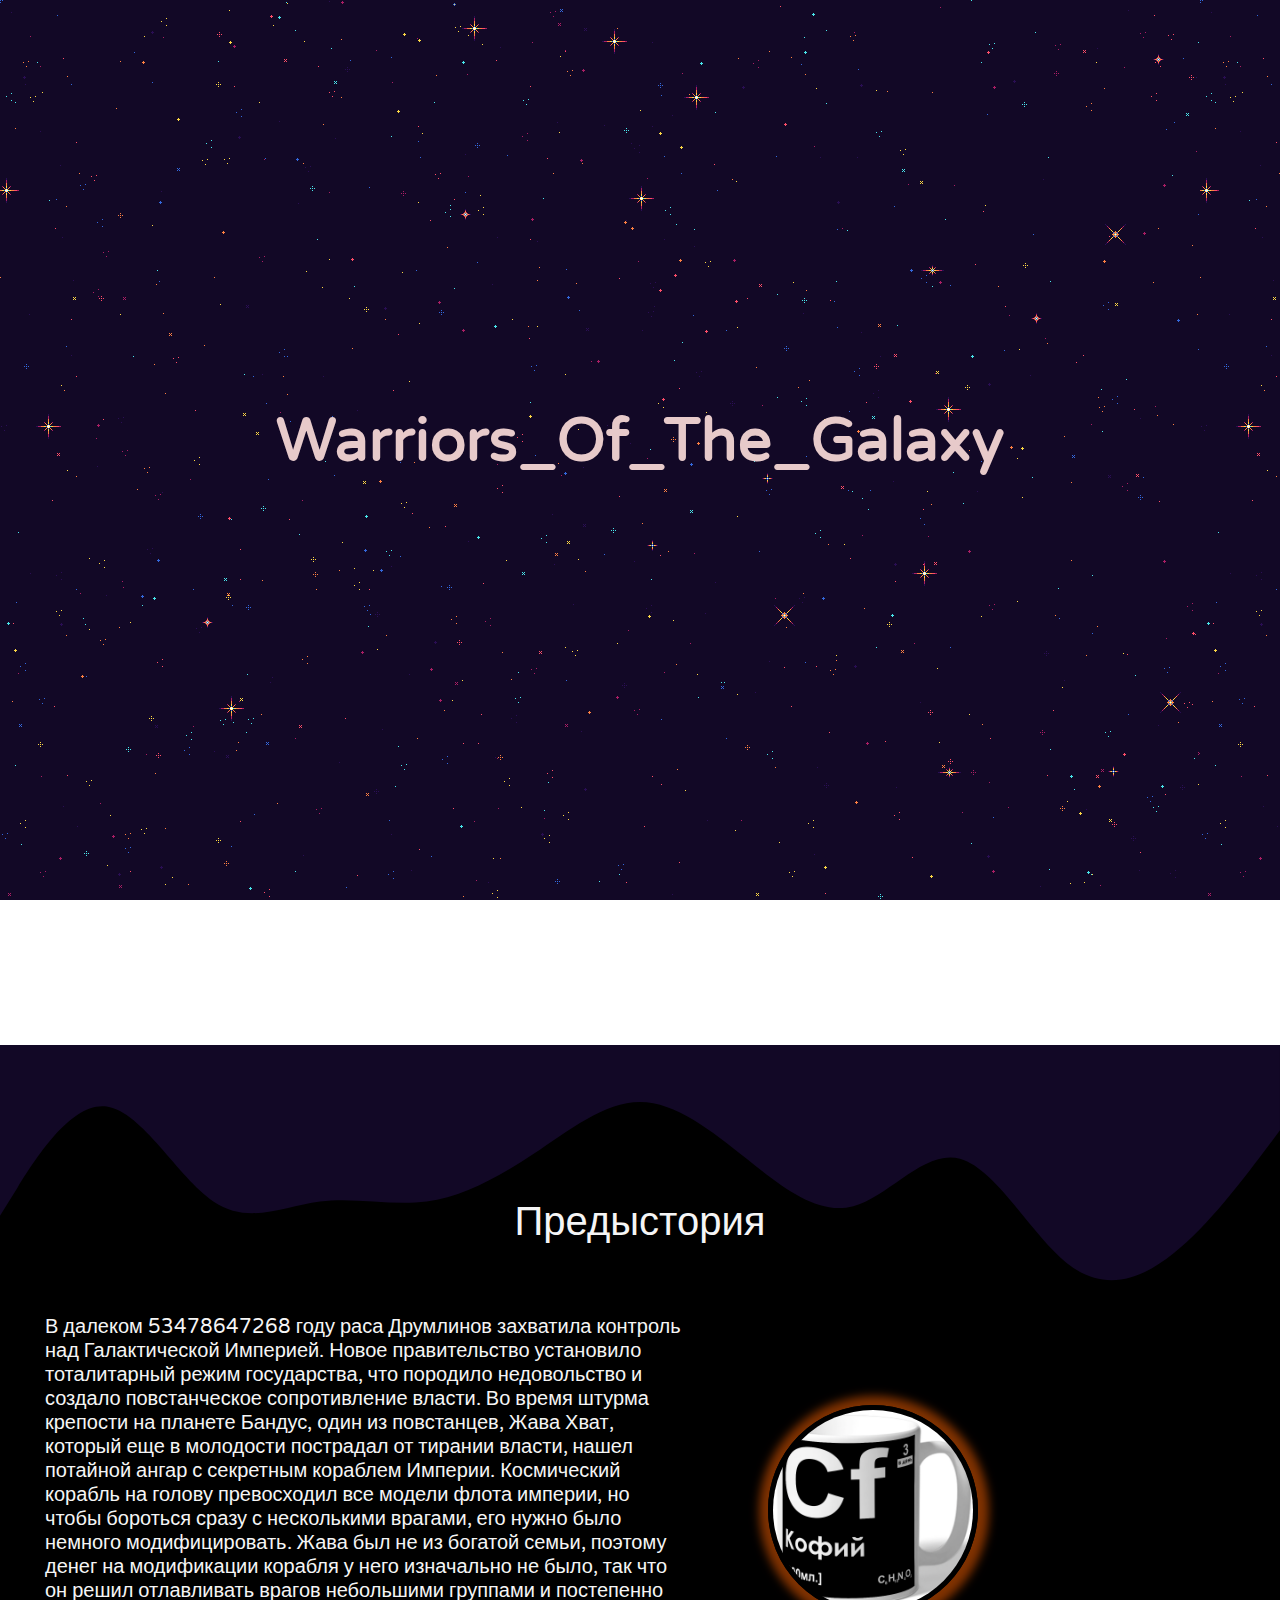
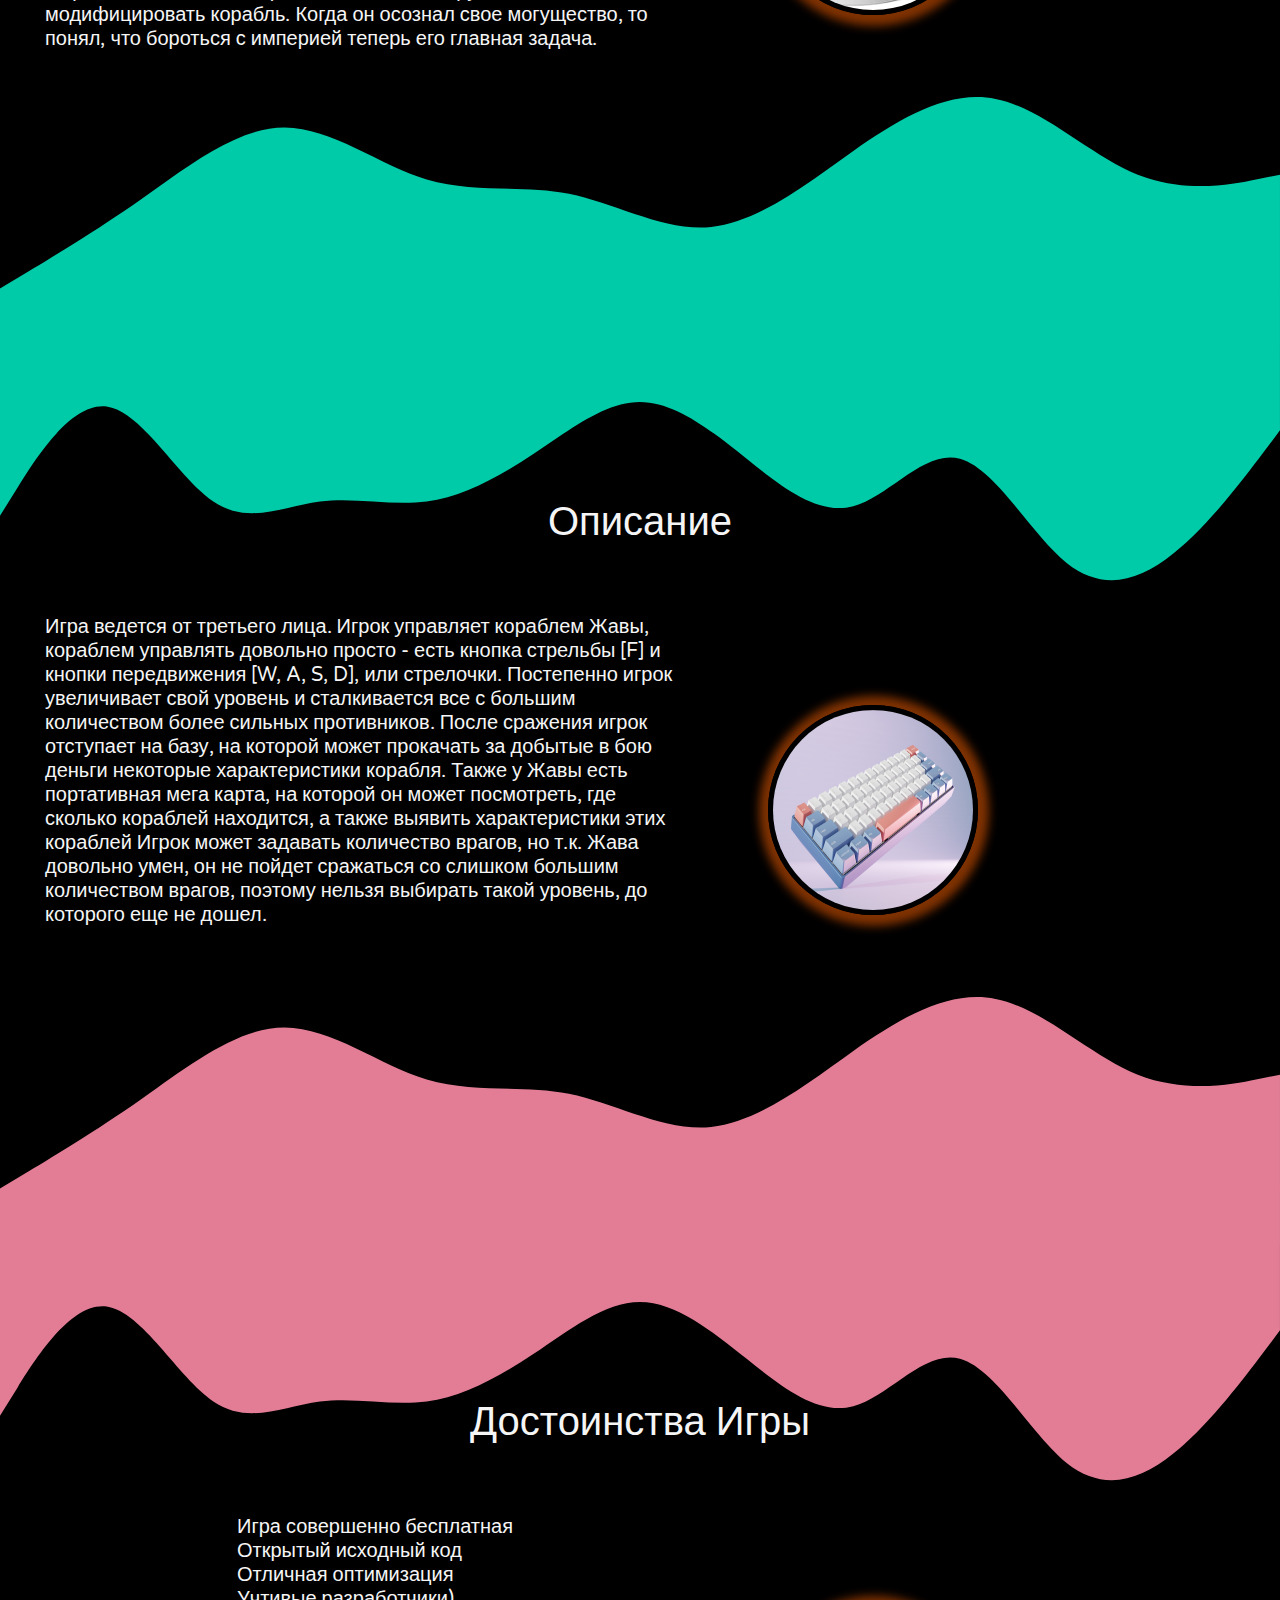
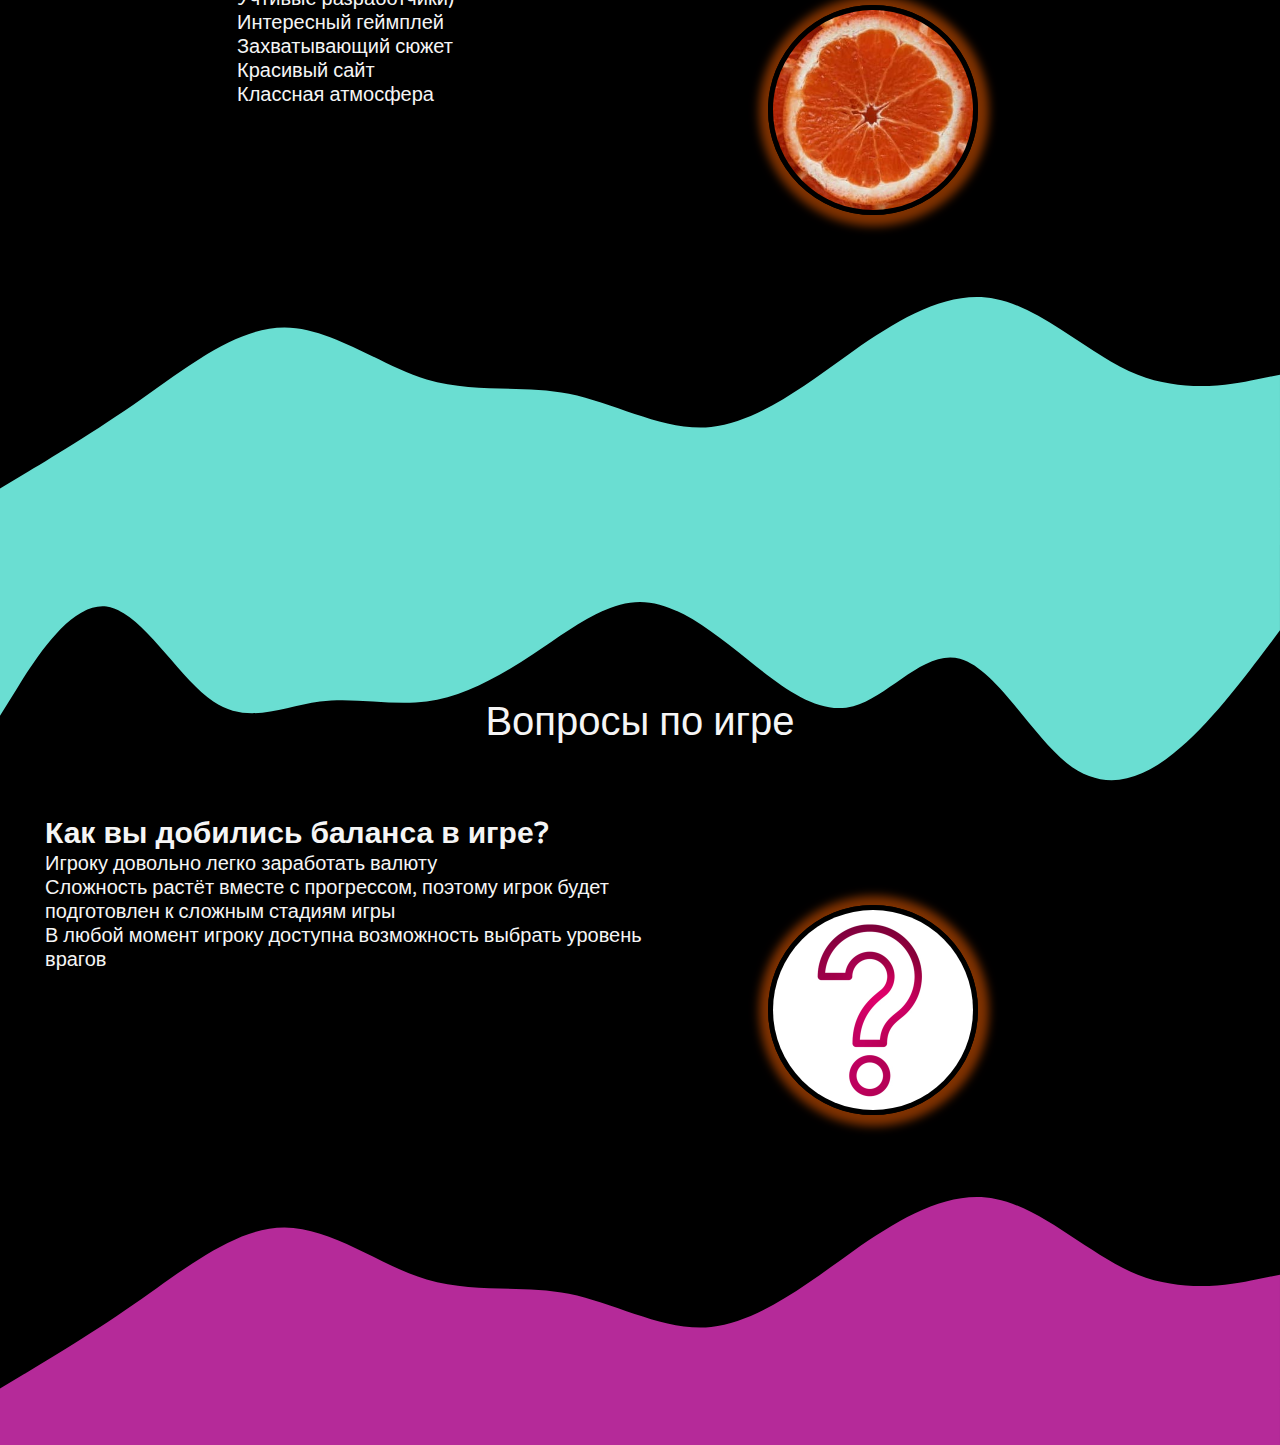
==== index.html @ a9d38b5b "Add files via upload" ====
<!DOCTYPE html>
<html lang="en">
<head>
    <meta charset="UTF-8">
    <link rel="stylesheet" href="./styles.css">
    <meta http-equiv="X-UA-Compatible" content="IE=edge">
    <meta name="viewport" content="width=device-width, initial-scale=1.0">
    <link rel="preconnect" href="https://fonts.googleapis.com">
<link rel="preconnect" href="https://fonts.gstatic.com" crossorigin>
<link href="https://fonts.googleapis.com/css2?family=Varela+Round&display=swap" rel="stylesheet">
    <title>Warriors_Of_The_Galaxy</title>
</head>
<body>
    <header class="header">
        Warriors_Of_The_Galaxy
    </header>
    <section>
        <svg xmlns="http://www.w3.org/2000/svg" viewBox="0 0 1440 320">
            <path fill="rgba(18,8,38,255)" fill-opacity="1" d="M0,192L20,160C40,128,80,64,120,69.3C160,75,200,149,240,176C280,203,320,181,360,176C400,171,440,181,480,176C520,171,560,149,600,122.7C640,96,680,64,720,64C760,64,800,96,840,128C880,160,920,192,960,181.3C1000,171,1040,117,1080,128C1120,139,1160,213,1200,245.3C1240,277,1280,267,1320,234.7C1360,203,1400,149,1420,122.7L1440,96L1440,0L1420,0C1400,0,1360,0,1320,0C1280,0,1240,0,1200,0C1160,0,1120,0,1080,0C1040,0,1000,0,960,0C920,0,880,0,840,0C800,0,760,0,720,0C680,0,640,0,600,0C560,0,520,0,480,0C440,0,400,0,360,0C320,0,280,0,240,0C200,0,160,0,120,0C80,0,40,0,20,0L0,0Z"></path>
          </svg>
        <div class='section-title'>Предыстория</div>
        <div class='section-text'>
        В далеком 53478647268 году раса Друмлинов захватила контроль над Галактической Империей.
Новое правительство установило тоталитарный режим государства, что породило недовольство и создало повстанческое сопротивление власти.
Во время штурма крепости на планете Бандус, один из повстанцев, Жава Хват, который еще в молодости пострадал от тирании власти, нашел потайной ангар с секретным кораблем Империи.
Космический корабль на голову превосходил все модели флота империи, но чтобы бороться сразу с несколькими врагами, его нужно было немного модифицировать.
Жава был не из богатой семьи, поэтому денег на модификации корабля у него изначально не было, так что он решил отлавливать врагов небольшими группами и постепенно модифицировать корабль.
Когда он осознал свое могущество, то понял, что бороться с империей теперь его главная задача.
</div>
        <img src="kofiy.jpg" class='section-avatar'>
        <svg class='bottom-svg' xmlns="http://www.w3.org/2000/svg" viewBox="0 0 1440 320">
            <path fill="#00cba9" fill-opacity="1" d="M0,256L26.7,240C53.3,224,107,192,160,154.7C213.3,117,267,75,320,74.7C373.3,75,427,117,480,133.3C533.3,149,587,139,640,149.3C693.3,160,747,192,800,186.7C853.3,181,907,139,960,101.3C1013.3,64,1067,32,1120,42.7C1173.3,53,1227,107,1280,128C1333.3,149,1387,139,1413,133.3L1440,128L1440,320L1413.3,320C1386.7,320,1333,320,1280,320C1226.7,320,1173,320,1120,320C1066.7,320,1013,320,960,320C906.7,320,853,320,800,320C746.7,320,693,320,640,320C586.7,320,533,320,480,320C426.7,320,373,320,320,320C266.7,320,213,320,160,320C106.7,320,53,320,27,320L0,320Z"></path>
        </svg>
    </section>
    <section>
        <svg xmlns="http://www.w3.org/2000/svg" viewBox="0 0 1440 320">
            <path fill="#00cba9" fill-opacity="1" d="M0,192L20,160C40,128,80,64,120,69.3C160,75,200,149,240,176C280,203,320,181,360,176C400,171,440,181,480,176C520,171,560,149,600,122.7C640,96,680,64,720,64C760,64,800,96,840,128C880,160,920,192,960,181.3C1000,171,1040,117,1080,128C1120,139,1160,213,1200,245.3C1240,277,1280,267,1320,234.7C1360,203,1400,149,1420,122.7L1440,96L1440,0L1420,0C1400,0,1360,0,1320,0C1280,0,1240,0,1200,0C1160,0,1120,0,1080,0C1040,0,1000,0,960,0C920,0,880,0,840,0C800,0,760,0,720,0C680,0,640,0,600,0C560,0,520,0,480,0C440,0,400,0,360,0C320,0,280,0,240,0C200,0,160,0,120,0C80,0,40,0,20,0L0,0Z"></path>
          </svg>
        <div class='section-title'>Описание</div>
        <div class='section-text'>
            Игра ведется от третьего лица. Игрок управляет кораблем Жавы, кораблем управлять довольно просто - есть кнопка стрельбы [F] и кнопки передвижения [W, A, S, D], или стрелочки. Постепенно игрок увеличивает свой уровень и сталкивается все с большим количеством более сильных противников.
            После сражения игрок отступает на базу, на которой может прокачать за добытые в бою деньги некоторые характеристики корабля.
            Также у Жавы есть портативная мега карта, на которой он может посмотреть, где сколько кораблей находится, а также выявить характеристики этих кораблей Игрок может задавать количество врагов, но т.к. Жава довольно умен, он не пойдет сражаться со слишком большим количеством врагов, поэтому нельзя выбирать такой уровень, до которого еще не дошел.
</div>
        <img src="keyboard.png" class='section-avatar'>
        <svg class='bottom-svg' xmlns="http://www.w3.org/2000/svg" viewBox="0 0 1440 320">
            <path fill="#e37d96" fill-opacity="1" d="M0,256L26.7,240C53.3,224,107,192,160,154.7C213.3,117,267,75,320,74.7C373.3,75,427,117,480,133.3C533.3,149,587,139,640,149.3C693.3,160,747,192,800,186.7C853.3,181,907,139,960,101.3C1013.3,64,1067,32,1120,42.7C1173.3,53,1227,107,1280,128C1333.3,149,1387,139,1413,133.3L1440,128L1440,320L1413.3,320C1386.7,320,1333,320,1280,320C1226.7,320,1173,320,1120,320C1066.7,320,1013,320,960,320C906.7,320,853,320,800,320C746.7,320,693,320,640,320C586.7,320,533,320,480,320C426.7,320,373,320,320,320C266.7,320,213,320,160,320C106.7,320,53,320,27,320L0,320Z"></path>
        </svg>
    </section>
    <section>
        <svg xmlns="http://www.w3.org/2000/svg" viewBox="0 0 1440 320">
            <path fill="#e37d96" fill-opacity="1" d="M0,192L20,160C40,128,80,64,120,69.3C160,75,200,149,240,176C280,203,320,181,360,176C400,171,440,181,480,176C520,171,560,149,600,122.7C640,96,680,64,720,64C760,64,800,96,840,128C880,160,920,192,960,181.3C1000,171,1040,117,1080,128C1120,139,1160,213,1200,245.3C1240,277,1280,267,1320,234.7C1360,203,1400,149,1420,122.7L1440,96L1440,0L1420,0C1400,0,1360,0,1320,0C1280,0,1240,0,1200,0C1160,0,1120,0,1080,0C1040,0,1000,0,960,0C920,0,880,0,840,0C800,0,760,0,720,0C680,0,640,0,600,0C560,0,520,0,480,0C440,0,400,0,360,0C320,0,280,0,240,0C200,0,160,0,120,0C80,0,40,0,20,0L0,0Z"></path>
          </svg>
        <div class='section-title'>Достоинства Игры</div>
        <div class='section-text list'>
        <ul>
            <li>Игра совершенно бесплатная</li>
            <li>Открытый исходный код</li>
            <li>Отличная оптимизация</li>
            <li>Учтивые разработчики)</li>
            <li>Интересный геймплей</li>
            <li>Захватывающий сюжет</li>
            <li>Красивый сайт</li>
            <li>Классная атмосфера<li>
        </ul>
        </div>
        <img src="ideal.jpg" class='section-avatar'>
        <svg class='bottom-svg' xmlns="http://www.w3.org/2000/svg" viewBox="0 0 1440 320">
            <path fill="#6aded2" fill-opacity="1" d="M0,256L26.7,240C53.3,224,107,192,160,154.7C213.3,117,267,75,320,74.7C373.3,75,427,117,480,133.3C533.3,149,587,139,640,149.3C693.3,160,747,192,800,186.7C853.3,181,907,139,960,101.3C1013.3,64,1067,32,1120,42.7C1173.3,53,1227,107,1280,128C1333.3,149,1387,139,1413,133.3L1440,128L1440,320L1413.3,320C1386.7,320,1333,320,1280,320C1226.7,320,1173,320,1120,320C1066.7,320,1013,320,960,320C906.7,320,853,320,800,320C746.7,320,693,320,640,320C586.7,320,533,320,480,320C426.7,320,373,320,320,320C266.7,320,213,320,160,320C106.7,320,53,320,27,320L0,320Z"></path>
        </svg>
    </section>
    <section>
        <svg xmlns="http://www.w3.org/2000/svg" viewBox="0 0 1440 320">
            <path fill="#6aded2" fill-opacity="1" d="M0,192L20,160C40,128,80,64,120,69.3C160,75,200,149,240,176C280,203,320,181,360,176C400,171,440,181,480,176C520,171,560,149,600,122.7C640,96,680,64,720,64C760,64,800,96,840,128C880,160,920,192,960,181.3C1000,171,1040,117,1080,128C1120,139,1160,213,1200,245.3C1240,277,1280,267,1320,234.7C1360,203,1400,149,1420,122.7L1440,96L1440,0L1420,0C1400,0,1360,0,1320,0C1280,0,1240,0,1200,0C1160,0,1120,0,1080,0C1040,0,1000,0,960,0C920,0,880,0,840,0C800,0,760,0,720,0C680,0,640,0,600,0C560,0,520,0,480,0C440,0,400,0,360,0C320,0,280,0,240,0C200,0,160,0,120,0C80,0,40,0,20,0L0,0Z"></path>
          </svg>
        <div class='section-title'>Вопросы по игре</div>
        <div class='section-text'>
        <ul>
            <h2><li>Как вы добились баланса в игре?</li></h2>
            <li>Игроку довольно легко заработать валюту
            </li>
            <li>Сложность растёт вместе с прогрессом, поэтому игрок будет подготовлен к сложным стадиям игры
            </li>
            <li>В любой момент игроку доступна возможность выбрать уровень врагов
            </li>
        </ul>
        </div>
        <img src="question.jpg" class='section-avatar'>
        <svg class='bottom-svg' xmlns="http://www.w3.org/2000/svg" viewBox="0 0 1440 320">
            <path fill="#b52a99" fill-opacity="1" d="M0,256L26.7,240C53.3,224,107,192,160,154.7C213.3,117,267,75,320,74.7C373.3,75,427,117,480,133.3C533.3,149,587,139,640,149.3C693.3,160,747,192,800,186.7C853.3,181,907,139,960,101.3C1013.3,64,1067,32,1120,42.7C1173.3,53,1227,107,1280,128C1333.3,149,1387,139,1413,133.3L1440,128L1440,320L1413.3,320C1386.7,320,1333,320,1280,320C1226.7,320,1173,320,1120,320C1066.7,320,1013,320,960,320C906.7,320,853,320,800,320C746.7,320,693,320,640,320C586.7,320,533,320,480,320C426.7,320,373,320,320,320C266.7,320,213,320,160,320C106.7,320,53,320,27,320L0,320Z"></path>
        </svg>
    </section>
</body>
</html>
---- styles.css ----
* {
    font-family: 'Varela Round', sans-serif;
    margin: 0;
    padding: 0;
    overflow-x: hidden;
    scroll-behavior: smooth;
    color: whitesmoke;
    -webkit-user-select: none;
    -moz-user-select: none;
    -ms-user-select: none;
    user-select: none;
}

header {
    color: rgb(231, 202, 202);
    font-size: 60px;
    font-weight: bold;
    text-align: center;
    padding: 100px;
    padding-top: 45vh;
    height: 60vh;
    background-image: url('bg.png');
    background-attachment: fixed;
}

section {
    z-index: -1;
    position: relative;
    background-color: black;
    height: 100vh;
    overflow-y: hidden;
}

.section-avatar {
    width: 200px;
    height: 200px;
    border-radius: 50%;
    border: 5px solid black;
    margin-left: 60vw;
    box-shadow: 1px 1px 10px 10px rgba(255, 100, 0, 0.5);
    margin-top: 40vh;
}

.section-text {
    width: 50vw;
    font-size: 20px;
    position: absolute;
    padding-left: 5vh;
    padding-top: 30vh;
}
svg {
    position: absolute;
    animation: kaboom 5s ease infinite;
}

.section-title {
    position: absolute;
    font-size: 40px;
    width: 100%;
    text-align: center;
    padding-top: 17vh;
}

.bottom-svg{
    bottom: 0;
    width: 100%;
    left: 0;
    z-index: -1;
}

.list {
    margin-left: 15vw;
}

@keyframes kaboom {
    0% {
        transform: scale(1.1);
      }
    50% {
        transform: scale(1.2);
    }
    100% {
        transform: scale(1.1);
      }
  }
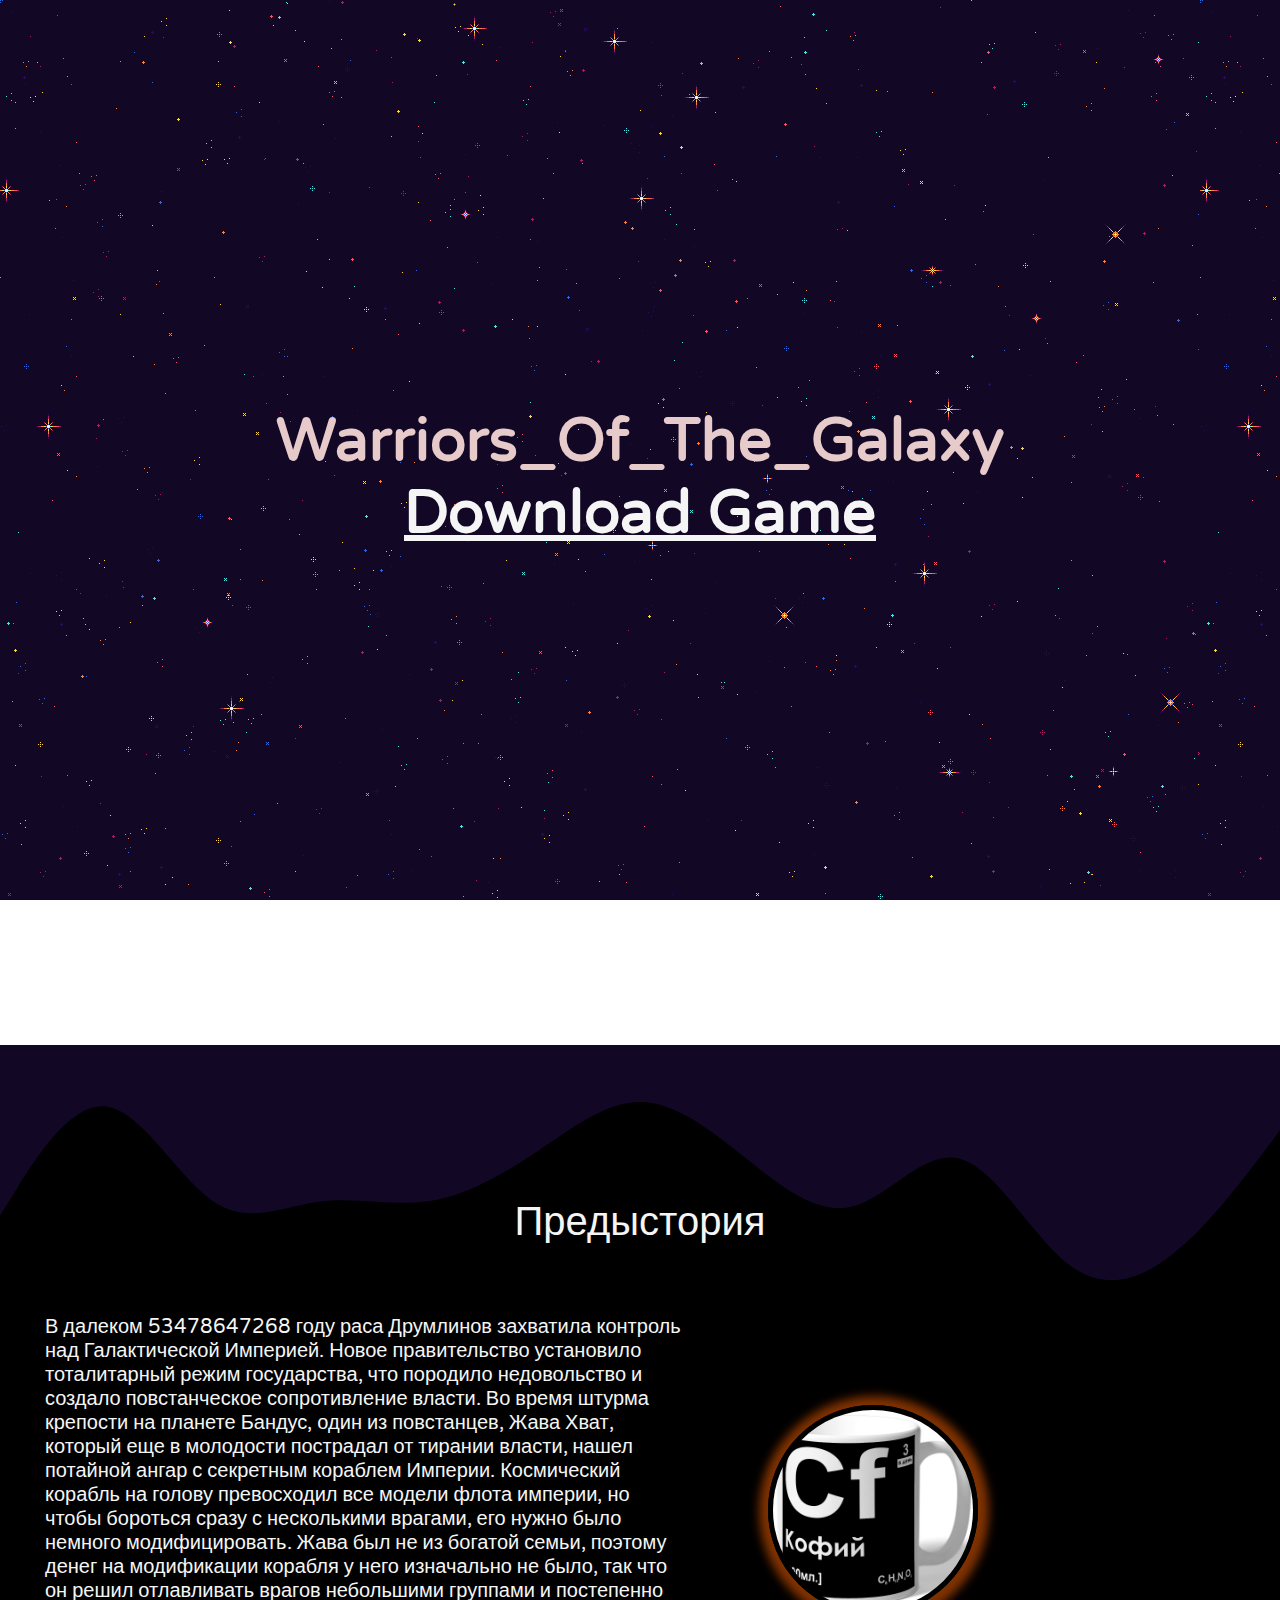
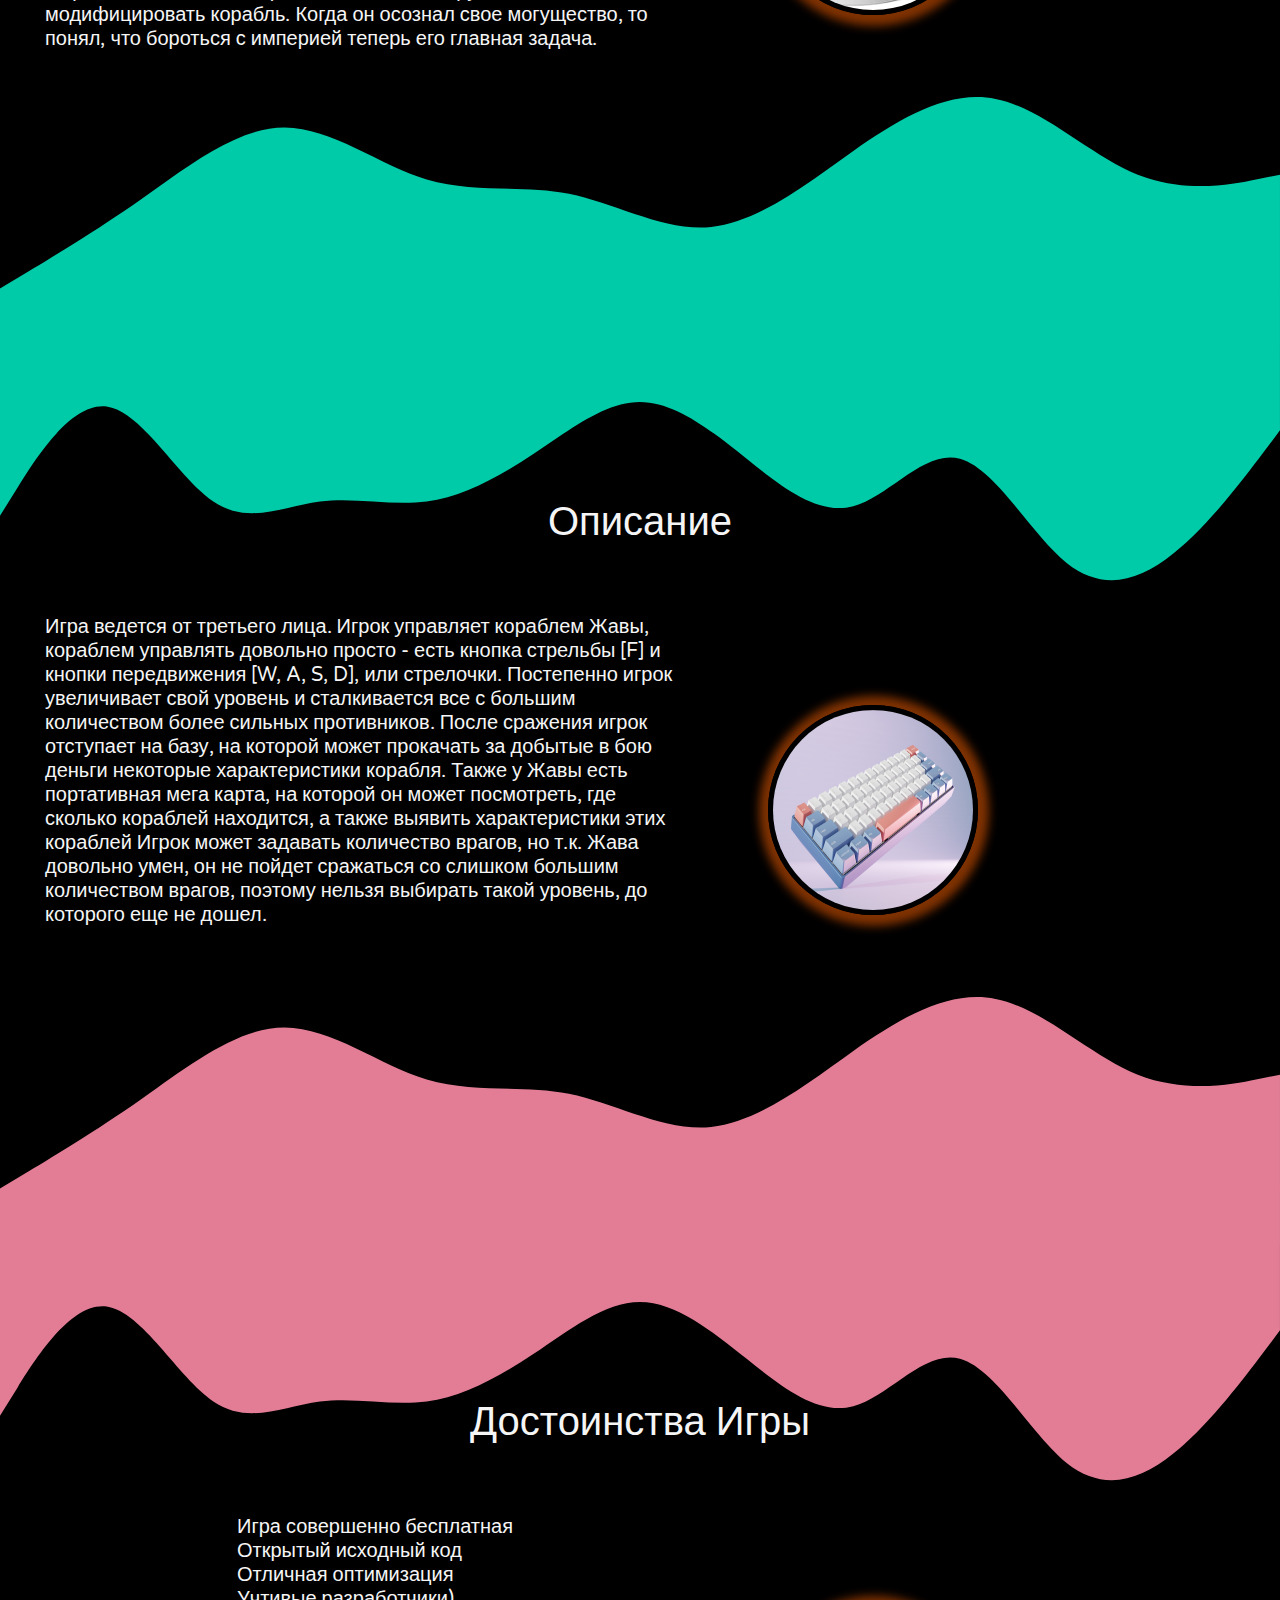
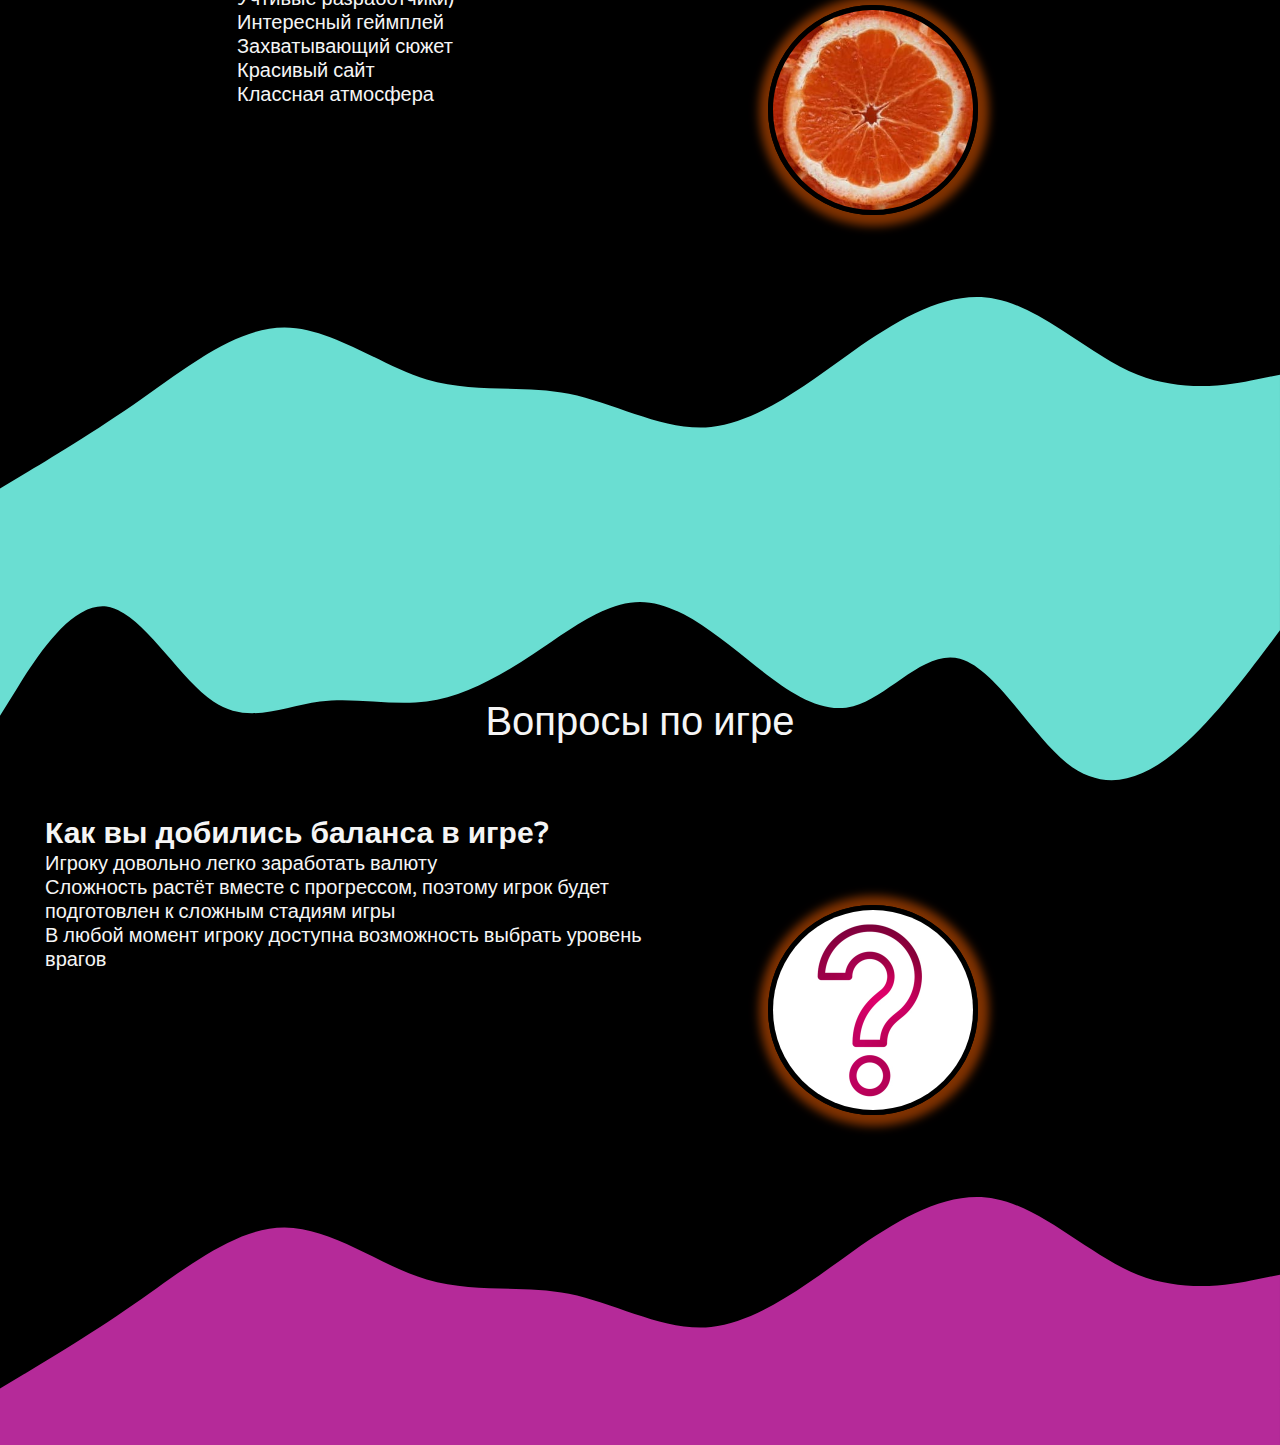
==== commit 550972e2: "Add files via upload" ====
--- a/index.html
+++ b/index.html
@@ -12,7 +12,8 @@
 </head>
 <body>
     <header class="header">
-        Warriors_Of_The_Galaxy
+        Warriors_Of_The_Galaxy<br>
+        <a href="./Warriors_Of_The_Galaxy-master.zip", download="Warriors Of The Galaxy">Download Game</a>
     </header>
     <section>
         <svg xmlns="http://www.w3.org/2000/svg" viewBox="0 0 1440 320">
--- a/styles.css
+++ b/styles.css
@@ -5,10 +5,6 @@
     overflow-x: hidden;
     scroll-behavior: smooth;
     color: whitesmoke;
-    -webkit-user-select: none;
-    -moz-user-select: none;
-    -ms-user-select: none;
-    user-select: none;
 }
 
 header {
